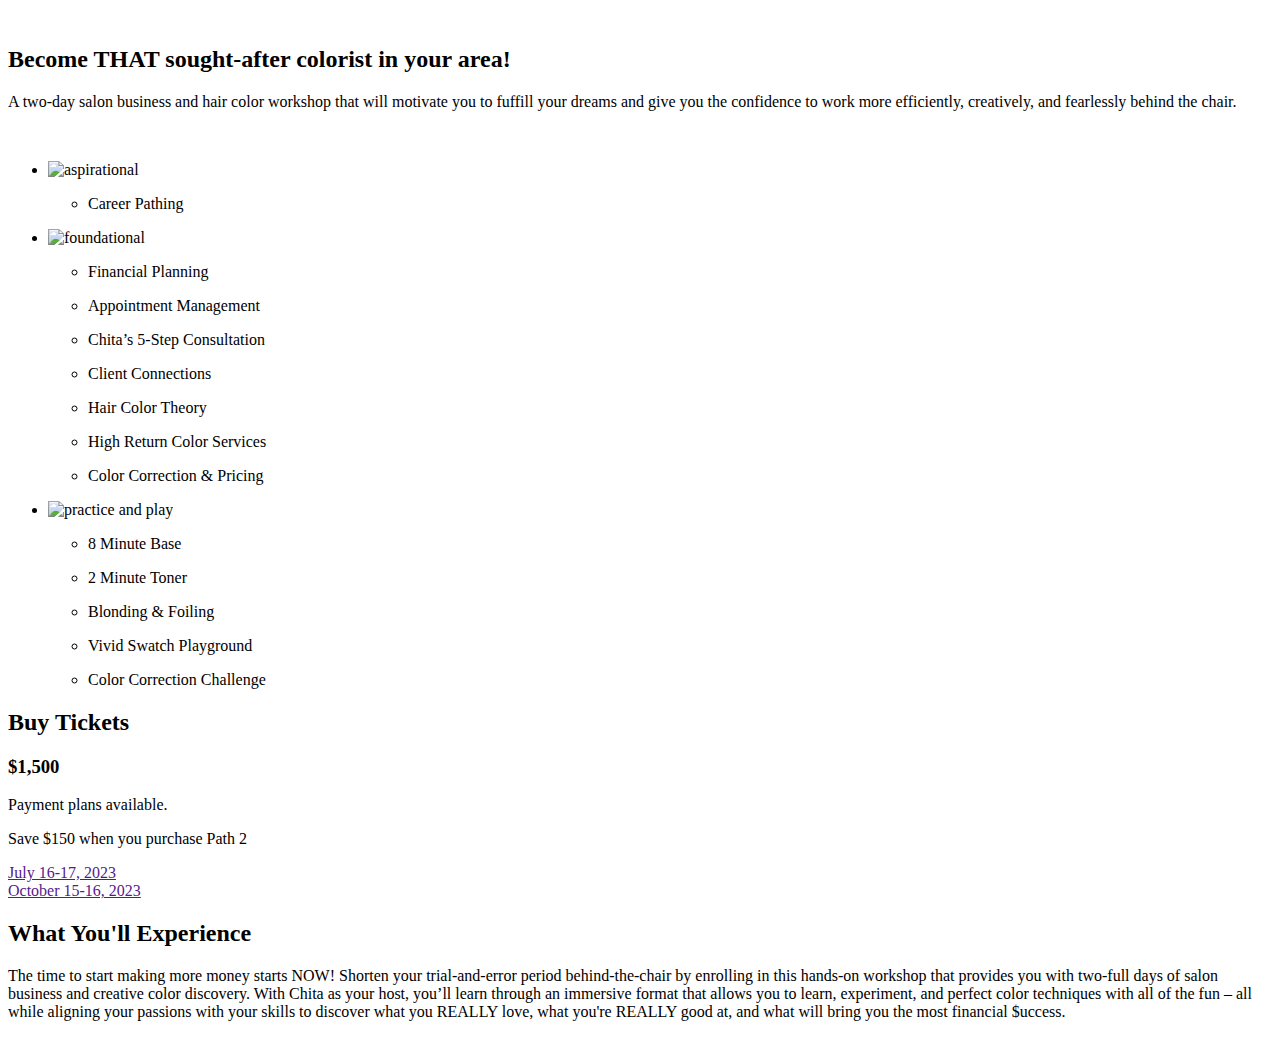
==== path_one.html @ 2c308492 "first commit" ====
<!DOCTYPE html>
<html>
    <head>
        <title>The Reimagined Stylist</title>
    </head>
    <body>
        <main>
            <div class="main-wrap">
                <section class="intro">
                    <div class="img-wrap">
                        <img class="intro-img" src="https://chitabeseau.com/wp-content/uploads/2023/05/path_one.png" alt="" />
                    </div>
                </section>

                <section class="section-1">
                    <div class="text-wrap">
                        <h2>Become THAT sought-after colorist in your area! </h2>
                        <p>A two-day salon business and hair color workshop that will motivate you to fuffill your dreams and give you the confidence to work more efficiently, creatively, and fearlessly behind the chair.</p>
                    </div>
                    <div class="img-wrap">
                        <img class="intro-img" src="https://chitabeseau.com/wp-content/uploads/2023/05/path_one.png" alt="" />
                    </div>
                </section>

                <section class="section-2">
                    <div class="list-wrap">
                        <ul class="card-list">
                            <li class="card">
                                <div class="img-wrap">
                                    <img class="card-img" src="https://chitabeseau.com/wp-content/uploads/2023/05/aspirational.png" alt="aspirational" />
                                </div>

                                <div class="list-wrap">
                                    <ul class="text-list">
                                        <li class="text-item">
                                            <p>Career Pathing</p>
                                        </li>
                                    </ul>
                                </div>
                            </li>
                            <li class="card">
                                <div class="img-wrap">
                                    <img class="card-img" src="https://chitabeseau.com/wp-content/uploads/2023/05/foundational.png" alt="foundational" />
                                </div>

                                <div class="list-wrap">
                                    <ul class="text-list">
                                        <li class="text-item">
                                            <p>Financial Planning</p>
                                        </li>
                                        <li class="text-item">
                                            <p>Appointment Management</p>
                                        </li>
                                        <li class="text-item">
                                            <p>Chita’s 5-Step Consultation</p>
                                        </li>
                                        <li class="text-item">
                                            <p>Client Connections</p>
                                        </li>
                                        <li class="text-item">
                                            <p>Hair Color Theory</p>
                                        </li>
                                        <li class="text-item">
                                            <p>High Return Color Services</p>
                                        </li>
                                        <li class="text-item">
                                            <p>Color Correction &amp; Pricing</p>
                                        </li>
                                    </ul>
                                </div>
                            </li>
                            <li class="card">
                                <div class="img-wrap">
                                    <img class="card-img" src="https://chitabeseau.com/wp-content/uploads/2023/05/practice_play.png" alt="practice and play" />
                                </div>

                                <div class="list-wrap">
                                    <ul class="text-list">
                                        <li class="text-item">
                                            <p>8 Minute Base</p>
                                        </li>
                                        <li class="text-item">
                                            <p>2 Minute Toner</p>
                                        </li>
                                        <li class="text-item">
                                            <p>Blonding &amp; Foiling</p>
                                        </li>
                                        <li class="text-item">
                                            <p>Vivid Swatch Playground</p>
                                        </li>
                                        <li class="text-item">
                                            <p>Color Correction Challenge</p>
                                        </li>
                                    </ul>
                                </div>
                            </li>
                        </ul>
                    </div>
                </section>
                
                <section class="section-3">
                    <div class="grid wrap">
                        <div class="column left">
                            <div class="text-wrap">
                                <h2 class="tan-font">Buy Tickets</h2>
                                <h3>$1,500</h3>
                                <p>Payment plans available.</p>
                                <p>Save $150 when you purchase Path 2</p>
                            </div>
                            <div class="btn-wrap">
                                <a class="btn-lrg green" href="">July 16-17, 2023</a>
                            </div>
                            <div class="btn-wrap">
                                <a class="btn-lrg green" href="">October 15-16, 2023</a>
                            </div>
                        </div>
                        <div class="column right">
                            <h2>What You'll Experience</h2>
                            <p>The time to start making more money starts NOW! Shorten your trial-and-error period behind-the-chair by enrolling in this hands-on workshop that provides you with two-full days of salon business and creative color discovery. With Chita as your host, you’ll learn through an immersive format that allows you to learn, experiment, and perfect color techniques with all of the fun – all while aligning your passions with your skills to discover what you REALLY love, what you're REALLY good at, and what will bring you the most financial $uccess.</p>
                        </div>
                    </div>
                </section>
            </div>
        </main>
    </body>
</html>
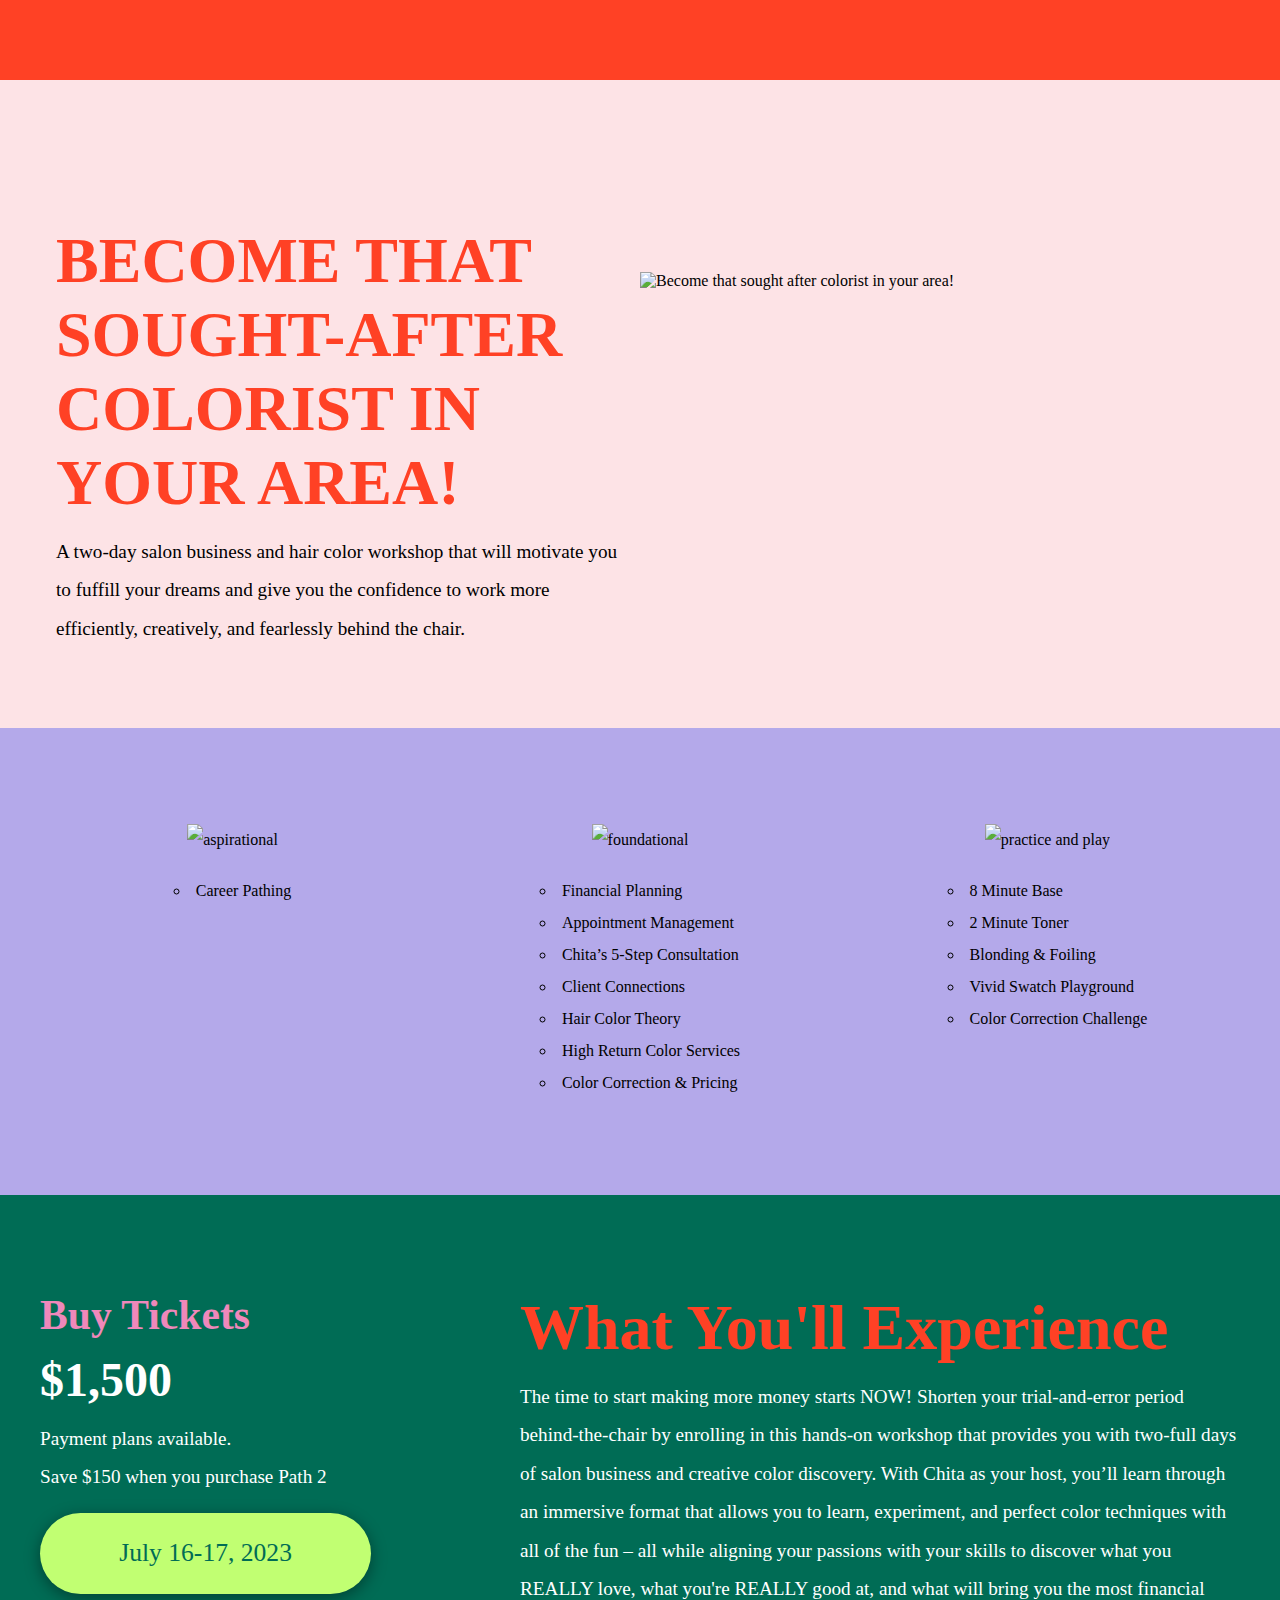
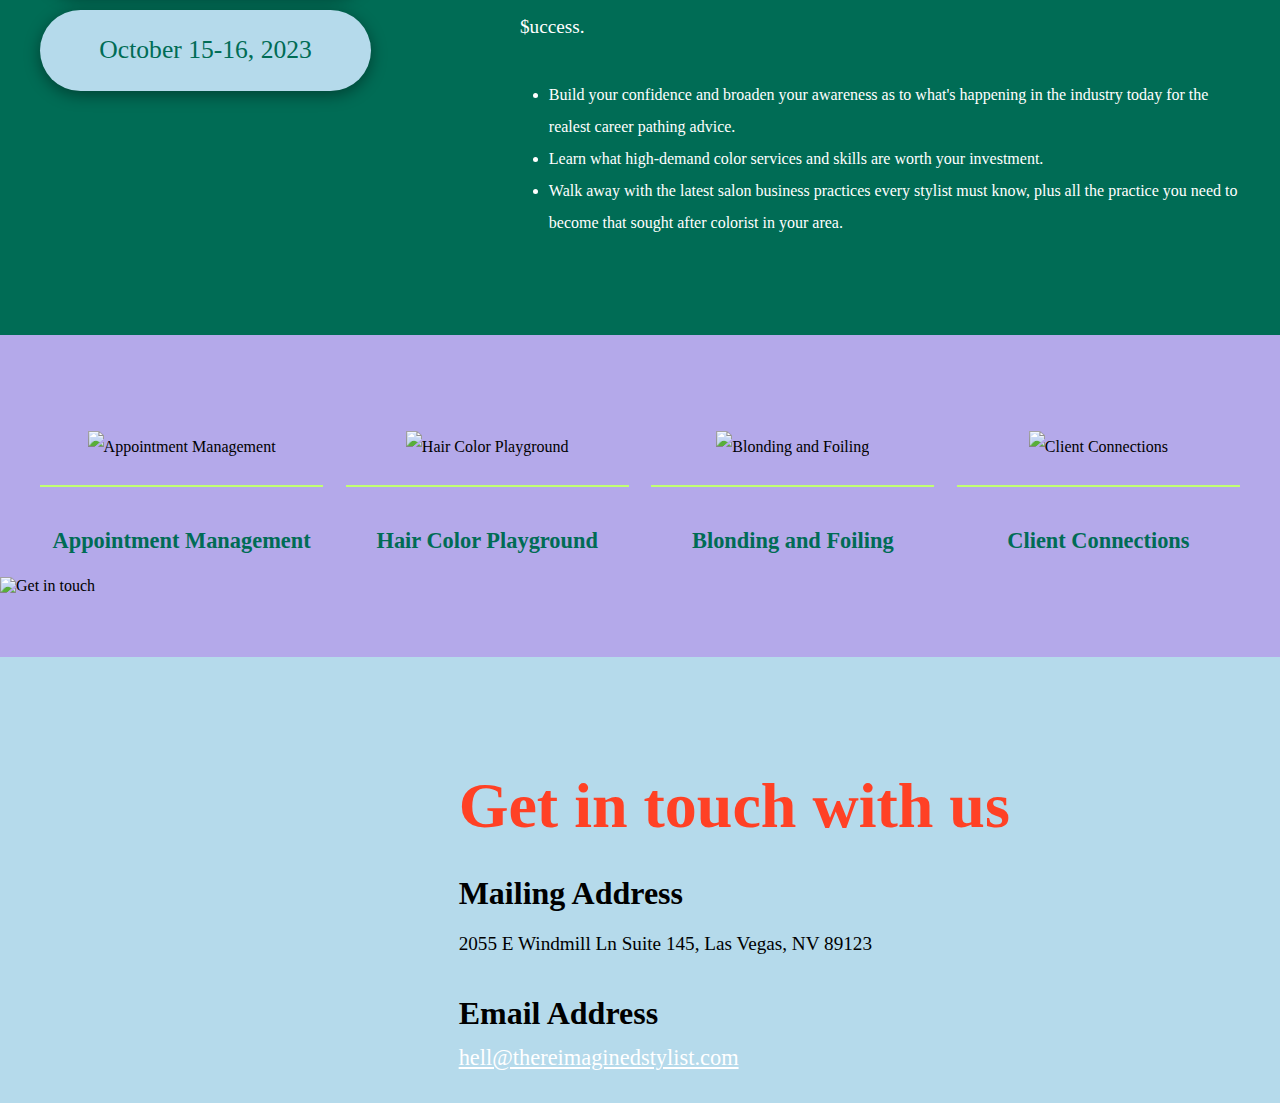
==== commit c89c656b: "finish path_one desktop page" ====
--- a/path_one.html
+++ b/path_one.html
@@ -2,6 +2,7 @@
 <html>
     <head>
         <title>The Reimagined Stylist</title>
+        <link rel="stylesheet" href="./path_one.css" />
     </head>
     <body>
         <main>
@@ -13,17 +14,19 @@
                 </section>
 
                 <section class="section-1">
-                    <div class="text-wrap">
-                        <h2>Become THAT sought-after colorist in your area! </h2>
-                        <p>A two-day salon business and hair color workshop that will motivate you to fuffill your dreams and give you the confidence to work more efficiently, creatively, and fearlessly behind the chair.</p>
-                    </div>
-                    <div class="img-wrap">
-                        <img class="intro-img" src="https://chitabeseau.com/wp-content/uploads/2023/05/path_one.png" alt="" />
+                    <div class="grid page-width">
+                        <div class="text-wrap">
+                            <h2>Become THAT sought-after colorist in your area! </h2>
+                            <p>A two-day salon business and hair color workshop that will motivate you to fuffill your dreams and give you the confidence to work more efficiently, creatively, and fearlessly behind the chair.</p>
+                        </div>
+                        <div class="img-wrap">
+                            <img class="section_1-img" src="https://chitabeseau.com/wp-content/uploads/2023/05/section-one.png" alt="Become that sought after colorist in your area!" />
+                        </div>
                     </div>
                 </section>
 
                 <section class="section-2">
-                    <div class="list-wrap">
+                    <div class="list-wrap page-width">
                         <ul class="card-list">
                             <li class="card">
                                 <div class="img-wrap">
@@ -31,9 +34,9 @@
                                 </div>
 
                                 <div class="list-wrap">
-                                    <ul class="text-list">
+                                    <ul class="check-list">
                                         <li class="text-item">
-                                            <p>Career Pathing</p>
+                                            Career Pathing
                                         </li>
                                     </ul>
                                 </div>
@@ -44,52 +47,53 @@
                                 </div>
 
                                 <div class="list-wrap">
-                                    <ul class="text-list">
-                                        <li class="text-item">
-                                            <p>Financial Planning</p>
+                                    <ul class="check-list">
+                                        <li class="check-list-item">
+                                            Financial Planning
                                         </li>
-                                        <li class="text-item">
-                                            <p>Appointment Management</p>
+                                        <li class="check-list-item">
+                                            Appointment Management
                                         </li>
-                                        <li class="text-item">
-                                            <p>Chita’s 5-Step Consultation</p>
+                                        <li class="check-list-item">
+                                            Chita’s 5-Step Consultation
                                         </li>
-                                        <li class="text-item">
-                                            <p>Client Connections</p>
+                                        <li class="check-list-item">
+                                            Client Connections
                                         </li>
-                                        <li class="text-item">
-                                            <p>Hair Color Theory</p>
+                                        <li class="check-list-item">
+                                            Hair Color Theory
                                         </li>
-                                        <li class="text-item">
-                                            <p>High Return Color Services</p>
+                                        <li class="check-list-item">
+                                            High Return Color Services
                                         </li>
-                                        <li class="text-item">
-                                            <p>Color Correction &amp; Pricing</p>
+                                        <li class="check-list-item">
+                                            Color Correction &amp; Pricing
                                         </li>
                                     </ul>
                                 </div>
                             </li>
+
                             <li class="card">
                                 <div class="img-wrap">
                                     <img class="card-img" src="https://chitabeseau.com/wp-content/uploads/2023/05/practice_play.png" alt="practice and play" />
                                 </div>
 
                                 <div class="list-wrap">
-                                    <ul class="text-list">
-                                        <li class="text-item">
-                                            <p>8 Minute Base</p>
+                                    <ul class="check-list">
+                                        <li class="check-list-item">
+                                            8 Minute Base
                                         </li>
-                                        <li class="text-item">
-                                            <p>2 Minute Toner</p>
+                                        <li class="check-list-item">
+                                            2 Minute Toner
                                         </li>
-                                        <li class="text-item">
-                                            <p>Blonding &amp; Foiling</p>
+                                        <li class="check-list-item">
+                                            Blonding &amp; Foiling
                                         </li>
-                                        <li class="text-item">
-                                            <p>Vivid Swatch Playground</p>
+                                        <li class="check-list-item">
+                                            Vivid Swatch Playground
                                         </li>
-                                        <li class="text-item">
-                                            <p>Color Correction Challenge</p>
+                                        <li class="check-list-item">
+                                            Color Correction Challenge
                                         </li>
                                     </ul>
                                 </div>
@@ -99,24 +103,87 @@
                 </section>
                 
                 <section class="section-3">
-                    <div class="grid wrap">
+                    <div class="grid page-width">
                         <div class="column left">
                             <div class="text-wrap">
-                                <h2 class="tan-font">Buy Tickets</h2>
-                                <h3>$1,500</h3>
-                                <p>Payment plans available.</p>
-                                <p>Save $150 when you purchase Path 2</p>
+                                <h2 class="tan-font text-dark-pink">Buy Tickets</h2>
+                                <h3 class="text-white">$1,500</h3>
+                                <p class="text-white">Payment plans available.</p>
+                                <p class="text-white">Save $150 when you purchase Path 2</p>
                             </div>
                             <div class="btn-wrap">
                                 <a class="btn-lrg green" href="">July 16-17, 2023</a>
                             </div>
                             <div class="btn-wrap">
-                                <a class="btn-lrg green" href="">October 15-16, 2023</a>
+                                <a class="btn-lrg blue" href="">October 15-16, 2023</a>
                             </div>
                         </div>
+
                         <div class="column right">
-                            <h2>What You'll Experience</h2>
-                            <p>The time to start making more money starts NOW! Shorten your trial-and-error period behind-the-chair by enrolling in this hands-on workshop that provides you with two-full days of salon business and creative color discovery. With Chita as your host, you’ll learn through an immersive format that allows you to learn, experiment, and perfect color techniques with all of the fun – all while aligning your passions with your skills to discover what you REALLY love, what you're REALLY good at, and what will bring you the most financial $uccess.</p>
+                            <h2 class="text-red">What You'll Experience</h2>
+                            <p class="text-white">The time to start making more money starts NOW! Shorten your trial-and-error period behind-the-chair by enrolling in this hands-on workshop that provides you with two-full days of salon business and creative color discovery. With Chita as your host, you’ll learn through an immersive format that allows you to learn, experiment, and perfect color techniques with all of the fun – all while aligning your passions with your skills to discover what you REALLY love, what you're REALLY good at, and what will bring you the most financial $uccess.</p>
+                            <div class="list-wrap">
+                                <ul class="list">
+                                    <li class="text-white">Build your confidence and broaden your awareness as to what's happening in the industry today for the realest career pathing advice.</li>
+                                    <li class="text-white">Learn what high-demand color services and skills are worth your investment.</li>
+                                    <li class="text-white">Walk away with the latest salon business practices every stylist must know, plus all the practice you need to become that sought after colorist in your area.</li>
+                                </ul>
+                            </div>
+                        </div>
+                    </div>
+                </section>
+
+                <section class="section-4">
+                    <div class="page-width">
+                        <ul class="card-list">
+                            <li class="card">
+                                <div class="img-wrap">
+                                    <img src="https://chitabeseau.com/wp-content/uploads/2023/05/card-1.png" alt="Appointment Management" />
+                                </div>
+                                <div class="line light-green"></div>
+                                <h3 class="tan-font text-green">Appointment Management</h3>
+                            </li>
+                            <li class="card">
+                                <div class="img-wrap">
+                                    <img src="https://chitabeseau.com/wp-content/uploads/2023/05/card-2.png" alt="Hair Color Playground" />
+                                </div>
+                                <div class="line light-green"></div>
+                                <h3 class="tan-font text-green">Hair Color Playground</h3>
+                            </li>
+                            <li class="card">
+                                <div class="img-wrap">
+                                    <img src="https://chitabeseau.com/wp-content/uploads/2023/05/card-3.png" alt="Blonding and Foiling" />
+                                </div>
+                                <div class="line light-green"></div>
+                                <h3 class="tan-font text-green">Blonding and Foiling </h3>
+                            </li>
+                            <li class="card">
+                                <div class="img-wrap">
+                                    <img src="https://chitabeseau.com/wp-content/uploads/2023/05/card-4.png" alt="Client Connections" />
+                                </div>
+                                <div class="line light-green"></div>
+                                <h3 class="tan-font text-green">Client Connections</h3>
+                            </li>
+                        </ul>
+                    </div>
+                </section>
+
+                <section class="section-5">
+                    <div class="grid">
+                        <div class="img-wrap">
+                            <img src="https://chitabeseau.com/wp-content/uploads/2023/05/flower-design.png" alt="Get in touch" />
+                        </div>
+                        <div class="text-wrap">
+                            <h2 class="text-red tan-font">Get in touch with us</h2>
+                            
+                            <div class="wrap">
+                                <h3>Mailing Address</h3>
+                                <p>2055 E Windmill Ln Suite 145, Las Vegas, NV 89123</p>
+                            </div>
+                            <div class="wrap">
+                                <h3>Email Address</h3>
+                                <a class="text-white" href="mailto:hell@thereimaginedstylist.com" target="_blank">hell@thereimaginedstylist.com</a>
+                            </div>
                         </div>
                     </div>
                 </section>
--- a/path_one.css
+++ b/path_one.css
@@ -0,0 +1,312 @@
+/* Utils */
+:root {
+    --blue: #B5DAEB;
+    --pink: #FDE3E6;
+    --purple: #B4A9EA;
+    --red: #FF4125;
+    --dark-pink: #EF88BB;
+    --green: #006C55;
+    --light-green: #c1ff72;
+    --navy: #233E71;
+}
+
+body, ul, li {
+    padding: 0;
+    margin: 0;    
+}
+
+* {
+    font-family: 'Outfit';
+}
+
+h1, h2, h3, h4, h5 {
+    margin: 0 0 .8rem;
+    padding: 0;
+    font-family: 'Outfit-Bold'
+}
+
+h2 {
+    font-size: 4rem;
+    font-weight: 900;
+}
+
+h3 {
+    font-size: 2rem;
+    font-weight: 800;
+}
+
+p {
+    font-size: 1.2rem;
+    margin: 0 ;
+    line-height: 2;
+}
+
+li {
+    line-height: 2;
+}
+
+img {
+    width: 100%;
+}
+
+.page-width {
+    max-width: 1200px;
+    margin: auto;
+}
+
+.page-width-wide {
+    max-width: 2000px;
+    margin: auto;
+    padding: 20px;
+}
+
+.btn-wrap {
+    display: flex;
+    margin-top: 1rem;
+}
+
+.btn-lrg {
+    padding: 1.6rem;
+    font-size: 1.6rem;
+    color: var(--green);
+    text-decoration: none;
+    border-radius: 80px;
+    min-width: 280px;
+    text-align: center;
+    box-shadow: 0px 4px 16px rgba(0, 0, 0, 0.40);
+    transition: all ease .32s;
+}
+
+.btn-lrg.green {
+    background: var(--light-green);
+}
+
+.btn-lrg.blue {
+    background: var(--blue);
+}
+
+
+.btn-lrg:hover {
+    background: white;
+}
+ 
+.absolute {
+    position: absolute;
+}
+
+.relative {
+    position: relative;
+}
+
+.flex {
+    display: flex;
+}
+
+.grid {
+    display: grid;
+}
+
+.img-wrap {
+    display: flex;
+}
+
+.light-green {
+    background: var(--light-green);
+}
+
+.line {
+    width: 100%;
+    height: 2px;
+    margin-top: 1.4rem;
+    margin-bottom: 2rem;
+}
+
+.list {
+    list-style-type: disc;
+}
+
+.text-center {
+    text-align: center;
+}
+
+.text-navy {
+    color: var(--navy);
+}
+
+.text-white {
+    color: #fff;
+}
+
+.text-green {
+    color: var(--green);
+}
+
+.text-dark-pink {
+    color: var(--dark-pink);
+}
+
+.text-blue {
+    color: var(--blue);
+}
+
+.text-red {
+    color: var(--red);
+}
+
+.tan-font {
+    font-family: "Tan-Kindred";
+}
+
+.no-mg {
+    margin: 0;
+}
+
+.card-list {
+    display: grid;
+    grid-template-columns: repeat(auto-fit, minmax(280px, 1fr));
+    grid-gap: 1.4rem;
+    width: 100%;
+    list-style-type: none;
+}
+
+.card {
+    display: flex;
+    flex-direction: column;
+    align-items: center;
+}
+
+.check-list {
+    list-style-image: url('https://chitabeseau.com/wp-content/uploads/2023/05/red-check-2.png');
+    list-style-position: inside;
+}
+
+/* Intro Header */
+.intro {
+    background: #ff4125;
+    padding-top: 5rem;
+}
+
+.intro .img-wrap {
+    max-width: 400px;
+    margin: auto;
+}
+
+/* Section 1 */
+.section-1 {
+    background: #fde3e6;
+    padding-top: 12rem;
+}
+
+.section-1 .grid {
+    grid-template-columns: 1fr 1fr;
+}
+
+.section-1 .text-wrap {
+    padding: 1rem;
+    max-width: 600px;
+    margin-right: auto;
+    position: relative;
+    bottom: 4rem;
+}
+
+.section-1 h2 {
+    color: var(--red);
+    text-transform: uppercase;
+}
+
+/* Section 2 */
+.section-2 {
+    background: var(--purple);
+    padding: 6rem 1rem;
+}
+
+.section-2 .img-wrap {
+    margin-bottom: 1.2rem;
+}
+
+.section-2 p {
+    margin: 0;
+}
+
+/* Section 3 */
+.section-3  {
+    background: var(--green);
+    padding: 6rem 1rem;
+}
+
+.section-3 .grid {
+    grid-template-columns: 1fr 1.5fr;
+}
+
+.section-3 .tan-font {
+    font-size: 2.6rem;
+}
+
+.section-3 h3 {
+    font-size: 3rem
+}
+
+.section-3 .list {
+    margin-top: 2rem;
+    max-width: 96%;
+    margin-left: auto;
+}
+
+/* Section 4 */
+.section-4 {
+    background: var(--purple);
+    padding: 6rem 1rem 5rem;
+    margin-bottom: -5rem;
+    z-index: 2;
+    position: relative;
+}
+
+.section-4 h3 {
+    font-size: 1.4rem;
+}
+
+/* Section 5 */
+.section-5 {
+    background: var(--blue);
+}
+
+.section-5 .grid {
+    grid-template-columns: 1fr 2fr;
+}
+
+.section-5 img {
+    z-index: 4;
+}
+
+.section-5 .text-wrap {
+    margin-top: 10rem;
+    padding: 2rem;
+}
+
+.section-5 .wrap {
+    margin-top: 2rem;
+}
+
+.section-5 a {
+    font-size: 1.4rem;
+}
+
+.section-5 a:hover {
+    color: var(--green);
+}
+
+/* new fonts */
+@font-face {
+    font-family: 'Outfit';
+    src: url('https://chitabeseau.com/wp-content/uploads/2023/04/Outfit-Regular.ttf') format('truetype');
+}
+
+@font-face {
+    font-family: 'Outfit-Bold';
+    src: url('https://chitabeseau.com/wp-content/uploads/2023/04/Outfit-Bold.ttf') format('truetype');
+}
+
+@font-face {
+    font-family: 'Tan-Kindred';
+    src: url('https://chitabeseau.com/wp-content/uploads/2023/04/TAN-KINDRED.woff') format('woff');
+}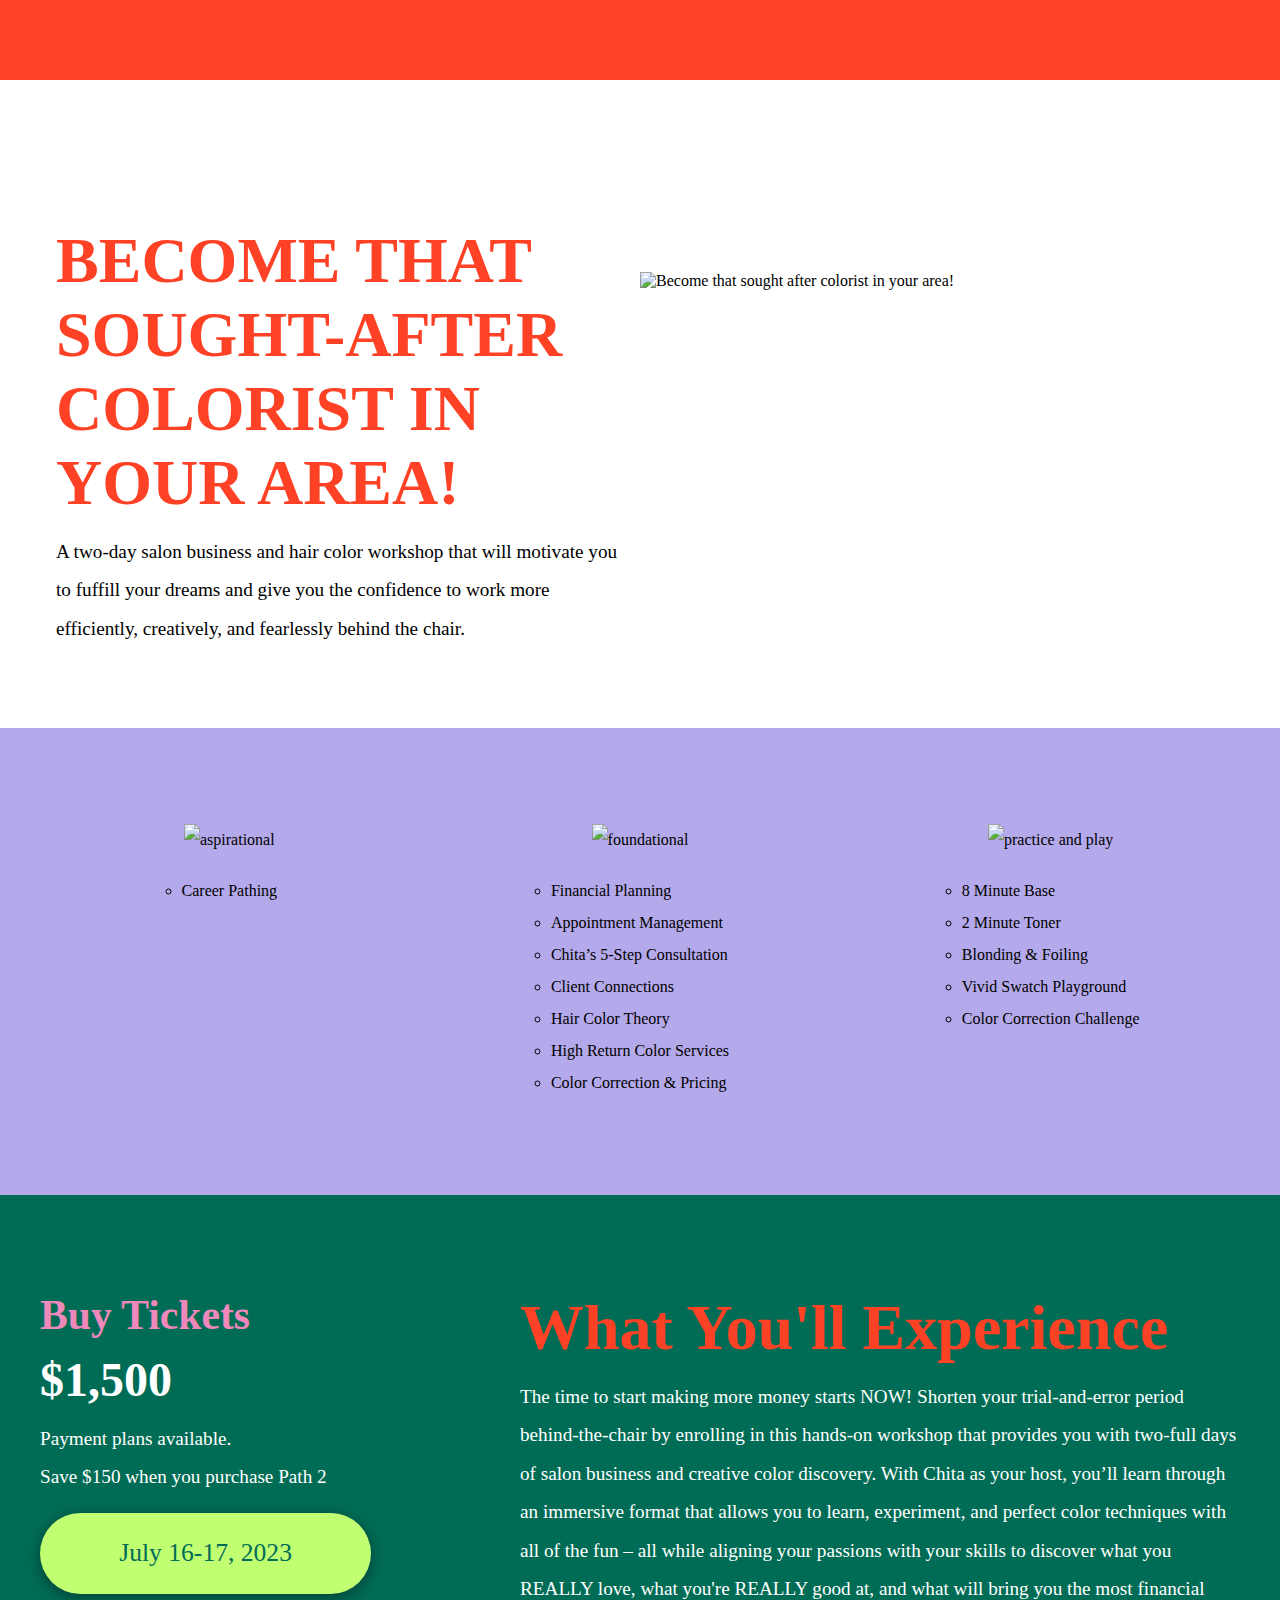
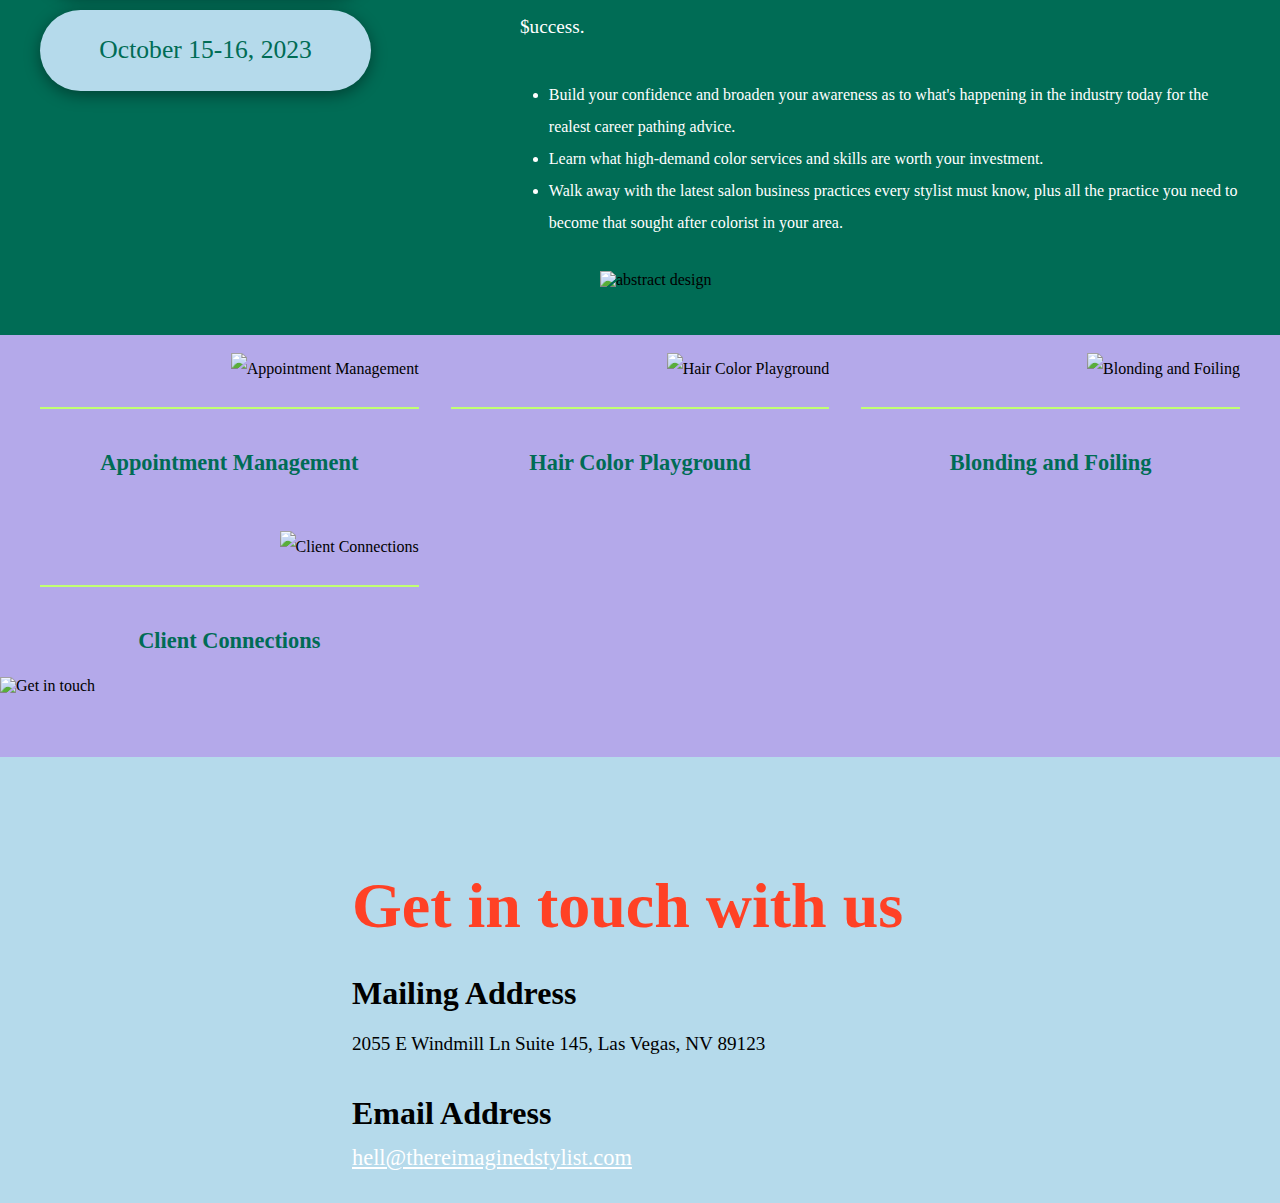
==== commit 67eed7ca: "add media queries" ====
--- a/path_one.html
+++ b/path_one.html
@@ -2,12 +2,13 @@
 <html>
     <head>
         <title>The Reimagined Stylist</title>
-        <link rel="stylesheet" href="./path_one.css" />
+        <link rel="stylesheet" href="./paths.css" />
+        <link rel="stylesheet" href="./paths-media.css" />
     </head>
     <body>
         <main>
             <div class="main-wrap">
-                <section class="intro">
+                <section class="intro red">
                     <div class="img-wrap">
                         <img class="intro-img" src="https://chitabeseau.com/wp-content/uploads/2023/05/path_one.png" alt="" />
                     </div>
@@ -16,7 +17,7 @@
                 <section class="section-1">
                     <div class="grid page-width">
                         <div class="text-wrap">
-                            <h2>Become THAT sought-after colorist in your area! </h2>
+                            <h2>Become THAT sought-after colorist in your area!</h2>
                             <p>A two-day salon business and hair color workshop that will motivate you to fuffill your dreams and give you the confidence to work more efficiently, creatively, and fearlessly behind the chair.</p>
                         </div>
                         <div class="img-wrap">
@@ -25,7 +26,7 @@
                     </div>
                 </section>
 
-                <section class="section-2">
+                <section class="section-2 purple">
                     <div class="list-wrap page-width">
                         <ul class="card-list">
                             <li class="card">
@@ -102,7 +103,7 @@
                     </div>
                 </section>
                 
-                <section class="section-3">
+                <section class="section-3 green">
                     <div class="grid page-width">
                         <div class="column left">
                             <div class="text-wrap">
@@ -112,7 +113,7 @@
                                 <p class="text-white">Save $150 when you purchase Path 2</p>
                             </div>
                             <div class="btn-wrap">
-                                <a class="btn-lrg green" href="">July 16-17, 2023</a>
+                                <a class="btn-lrg light-green" href="">July 16-17, 2023</a>
                             </div>
                             <div class="btn-wrap">
                                 <a class="btn-lrg blue" href="">October 15-16, 2023</a>
@@ -133,8 +134,11 @@
                     </div>
                 </section>
 
-                <section class="section-4">
+                <section class="section-4 purple">
                     <div class="page-width">
+                        <div class="img-wrap">
+                            <img class="section_4-img" src="https://chitabeseau.com/wp-content/uploads/2023/05/section_4-img.png" alt="abstract design" />
+                        </div>
                         <ul class="card-list">
                             <li class="card">
                                 <div class="img-wrap">
--- a/paths.css
+++ b/paths.css
@@ -0,0 +1,330 @@
+/* Utils */
+:root {
+    --blue: #B5DAEB;
+    --pink: #FDE3E6;
+    --purple: #B4A9EA;
+    --red: #FF4125;
+    --dark-pink: #EF88BB;
+    --green: #006C55;
+    --light-green: #c1ff72;
+    --navy: #233E71;
+}
+
+body, ul, li {
+    padding: 0;
+    margin: 0;    
+}
+
+* {
+    font-family: 'Outfit';
+}
+
+h1, h2, h3, h4, h5 {
+    margin: 0 0 .8rem;
+    padding: 0;
+    font-family: 'Outfit-Bold'
+}
+
+h2 {
+    font-size: 4rem;
+    font-weight: 900;
+}
+
+h3 {
+    font-size: 2rem;
+    font-weight: 800;
+}
+
+p {
+    font-size: 1.2rem;
+    margin: 0 ;
+    line-height: 2;
+}
+
+li {
+    line-height: 2;
+}
+
+img {
+    width: 100%;
+}
+
+.page-width {
+    max-width: 1200px;
+    margin: auto;
+}
+
+.page-width-wide {
+    max-width: 2000px;
+    margin: auto;
+    padding: 20px;
+}
+
+.btn-wrap {
+    display: flex;
+    margin-top: 1rem;
+}
+
+.btn-lrg {
+    padding: 1.6rem;
+    font-size: 1.6rem;
+    color: var(--green);
+    text-decoration: none;
+    border-radius: 80px;
+    min-width: 280px;
+    text-align: center;
+    box-shadow: 0px 4px 16px rgba(0, 0, 0, 0.40);
+    transition: all ease .32s;
+}
+
+.btn-lrg:hover {
+    background: white;
+}
+ 
+.absolute {
+    position: absolute;
+}
+
+.relative {
+    position: relative;
+}
+
+.flex {
+    display: flex;
+}
+
+.grid {
+    display: grid;
+}
+
+.img-wrap {
+    display: flex;
+}
+
+.line {
+    width: 100%;
+    height: 2px;
+    margin-top: 1.4rem;
+    margin-bottom: 2rem;
+}
+
+.list {
+    list-style-type: disc;
+}
+
+.text-center {
+    text-align: center;
+}
+
+.text-navy {
+    color: var(--navy);
+}
+
+.text-white {
+    color: #fff;
+}
+
+.text-green {
+    color: var(--green);
+}
+
+.text-dark-pink {
+    color: var(--dark-pink);
+}
+
+.text-blue {
+    color: var(--blue);
+}
+
+.text-red {
+    color: var(--red);
+}
+
+.blue {
+    background: var(--blue);
+}
+
+.green {
+    background: var(--green);
+}
+
+.light-green {
+    background: var(--light-green);
+}
+
+.red {
+    background: var(--red);
+}
+
+.pink {
+    background: var(--pink);
+}
+
+.purple {
+    background: var(--purple);
+}
+
+.tan-font {
+    font-family: "Tan-Kindred";
+}
+
+.no-mg {
+    margin: 0;
+}
+
+.card-list {
+    display: grid;
+    grid-template-columns: repeat(auto-fit, minmax(280px, 1fr));
+    grid-gap: 2rem;
+    width: 100%;
+    list-style-type: none;
+}
+
+.card {
+    display: flex;
+    flex-direction: column;
+    align-items: center;
+}
+
+.check-list {
+    list-style-image: url('https://chitabeseau.com/wp-content/uploads/2023/05/red-check-2.png');
+    max-width: 260px;
+    margin: auto;
+}
+
+/* Intro Header */
+.intro {
+    padding-top: 5rem;
+}
+
+.intro .img-wrap {
+    max-width: 400px;
+    margin: auto;
+}
+
+/* Section 1 */
+.section-1 {
+    padding-top: 12rem;
+}
+
+.section-1 .grid {
+    grid-template-columns: 1fr 1fr;
+}
+
+.section-1 .text-wrap {
+    padding: 1rem;
+    max-width: 600px;
+    margin-right: auto;
+    position: relative;
+    bottom: 4rem;
+}
+
+.section-1 h2 {
+    color: var(--red);
+    text-transform: uppercase;
+}
+
+/* Section 2 */
+.section-2 {
+    padding: 6rem 1rem;
+}
+
+.section-2 .img-wrap {
+    margin-bottom: 1.2rem;
+}
+
+.section-2 p {
+    margin: 0;
+}
+
+/* Section 3 */
+.section-3  {
+    padding: 6rem 1rem;
+}
+
+.section-3 .grid {
+    grid-template-columns: 1fr 1.5fr;
+}
+
+.section-3 .tan-font {
+    font-size: 2.6rem;
+}
+
+.section-3 h3 {
+    font-size: 3rem
+}
+
+.section-3 .list {
+    margin-top: 2rem;
+    max-width: 96%;
+    margin-left: auto;
+}
+
+/* Section 4 */
+.section-4 {
+    padding: 0rem 1rem 5rem;
+    margin-bottom: -5rem;
+    z-index: 2;
+    position: relative;
+}
+
+.section-4 h3 {
+    font-size: 1.4rem;
+}
+
+.section-4 .img-wrap {
+    max-width: 640px;
+    margin-left: auto;
+}
+
+.section_4-img {
+    z-index: 4;
+    position: relative;
+    bottom: 4rem;
+}
+
+/* Section 5 */
+.section-5 {
+    background: var(--blue);
+}
+
+.section-5 .grid {
+    grid-template-columns: 1fr 3fr;
+}
+
+.section-5 img {
+    z-index: 4;
+}
+
+.section-5 .text-wrap {
+    margin-top: 10rem;
+    padding: 2rem;
+}
+
+.section-5 .wrap {
+    margin-top: 2rem;
+}
+
+.section-5 a {
+    font-size: 1.4rem;
+}
+
+.section-5 a:hover {
+    color: var(--green);
+}
+
+/* new fonts */
+@font-face {
+    font-family: 'Outfit';
+    src: url('https://chitabeseau.com/wp-content/uploads/2023/04/Outfit-Regular.ttf') format('truetype');
+}
+
+@font-face {
+    font-family: 'Outfit-Bold';
+    src: url('https://chitabeseau.com/wp-content/uploads/2023/04/Outfit-Bold.ttf') format('truetype');
+}
+
+@font-face {
+    font-family: 'Tan-Kindred';
+    src: url('https://chitabeseau.com/wp-content/uploads/2023/04/TAN-KINDRED.woff') format('woff');
+}--- a/paths-media.css
+++ b/paths-media.css
@@ -0,0 +1,55 @@
+@media only screen and (max-width: 980px) {
+    .section-1 .grid, .section-3 .grid {
+        display: block;
+    }
+    .section-1 .text-wrap {
+        margin: auto;
+    }
+
+    .section-3 .left {
+        text-align: center;
+    }
+    .section-3 .btn-wrap {
+        justify-content: center;
+    }
+    .section-3 .right {
+        margin-top: 4rem;
+    }
+
+    .section-5 .grid {
+        display: flex;
+        flex-direction: column-reverse;
+
+    }
+}
+
+@media only screen and (max-width: 500px) {
+    h2 {
+        font-size: 3.2rem;
+    }
+
+    .section-1 h2, .section-5 h2 {
+        font-size: 2.8rem;
+    }
+}
+
+@media only screen and (max-width: 380px) {
+    .section-1 h2, .section-5 h2, h2 {
+        font-size: 2.4rem;
+    }
+
+    .section-3 h3, .section-3 .tan-font {
+        font-size: 2rem;
+    }
+
+    .section-5 a {
+        font-size: 1.2rem;
+    }
+
+    .btn-lrg {
+        min-width: 80%;
+        font-size: 1.2rem;
+    }
+
+
+}